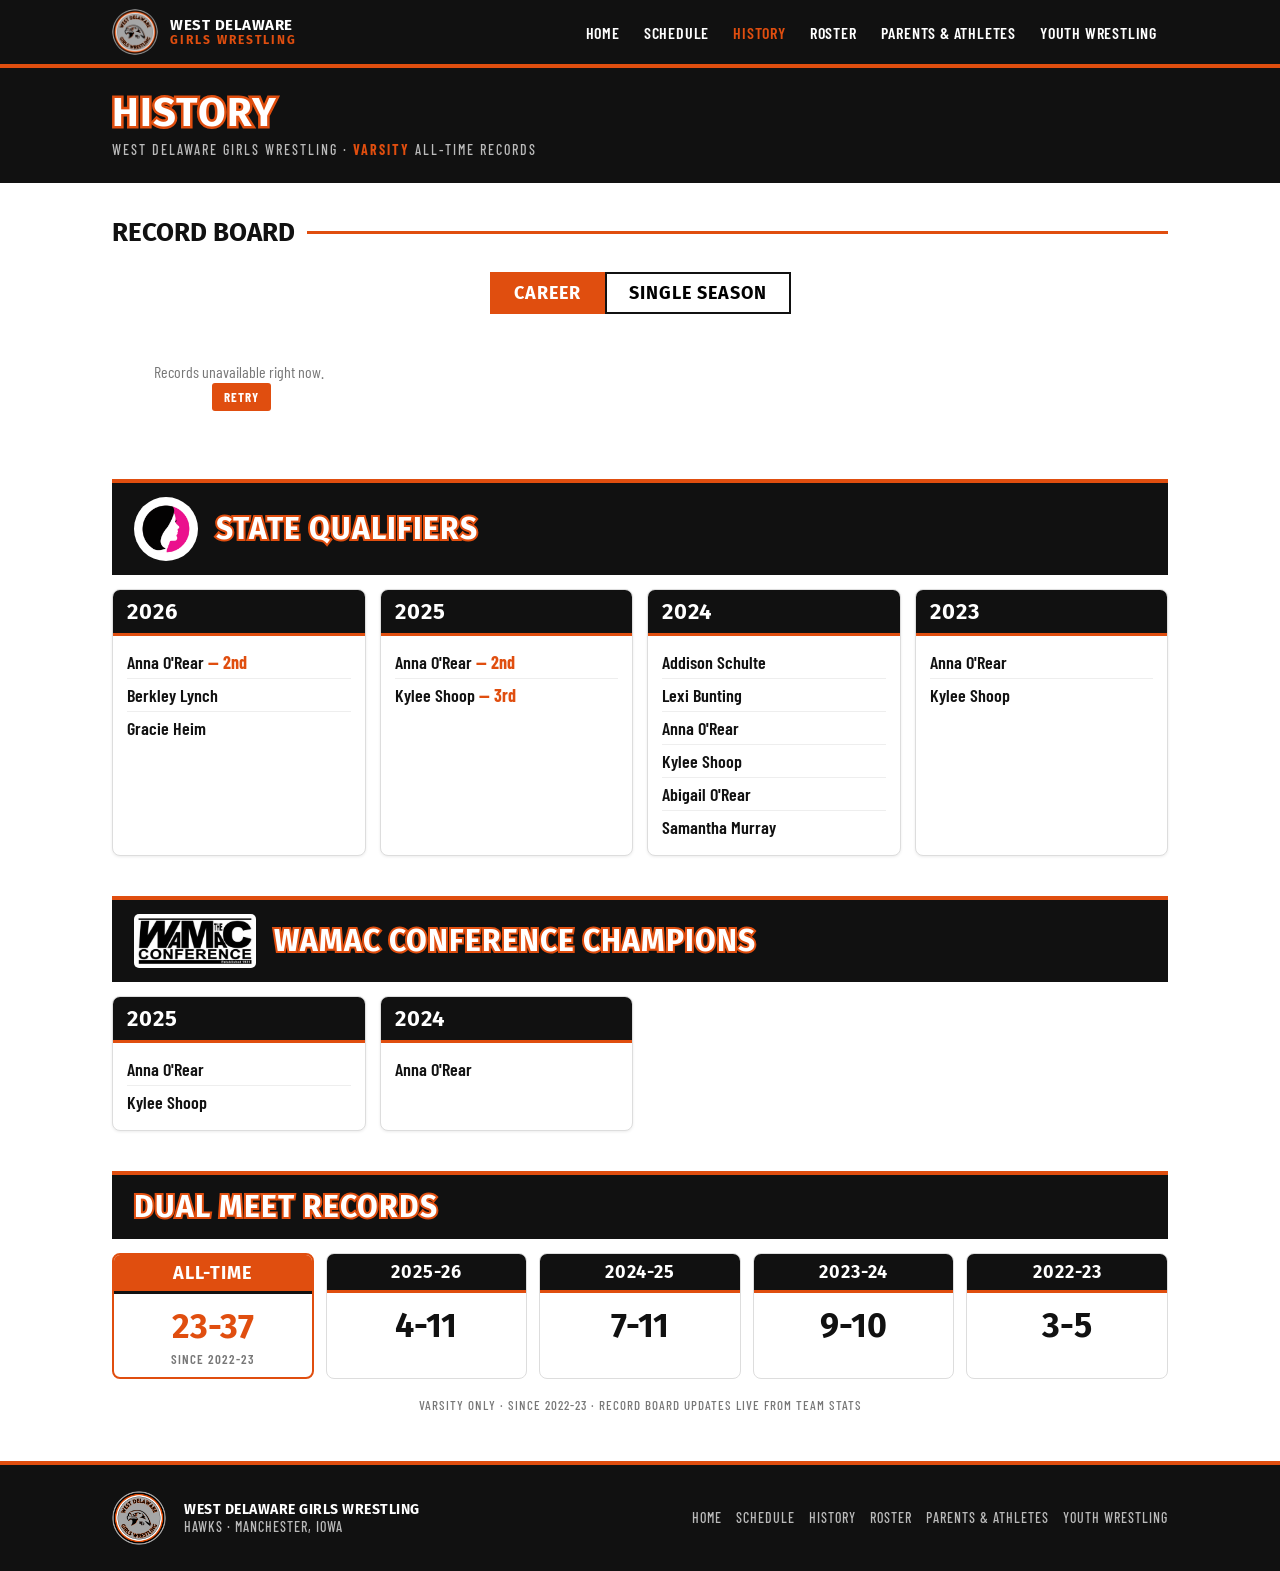
==== history.html @ 8099d7bd "Add schedule, history, roster, parents and youth pages Co-Authored-By: Claude Opus 5.5 <noreply@anth" ====
<!doctype html>
<html lang="en">
<head>
<meta charset="utf-8">
<meta name="viewport" content="width=device-width,initial-scale=1">
<title>History · West Delaware Girls Wrestling</title>
<meta name="description" content="West Delaware girls wrestling varsity record board, state qualifiers, conference champions and dual meet records.">
<link rel="icon" href="favicon.png"><link rel="apple-touch-icon" href="img/apple-touch-icon.png">
<link rel="preconnect" href="https://fonts.googleapis.com"><link rel="preconnect" href="https://fonts.gstatic.com" crossorigin>
<link href="https://fonts.googleapis.com/css2?family=Fira+Sans:wght@700;800&family=Barlow+Condensed:wght@500;600;700&family=Barlow:wght@400;500;600&display=swap" rel="stylesheet">
<link rel="stylesheet" href="css/site.css">
<style>
.tabs{display:flex;justify-content:center;margin:24px 0 18px}
.tabs button{font:700 18px var(--f-head);text-transform:uppercase;letter-spacing:1px;border:2px solid var(--k);background:#fff;padding:8px 22px;cursor:pointer}
.tabs button.on{background:var(--o);border-color:var(--o);color:#fff}
.cards{display:grid;grid-template-columns:repeat(auto-fill,minmax(240px,1fr));gap:14px}
.cd{border:2px solid var(--k);display:flex;flex-direction:column}
.cd .c{background:var(--k);color:#fff;font:700 15px var(--f-cond);letter-spacing:2px;text-transform:uppercase;padding:6px 10px;border-bottom:4px solid var(--o)}
.cd .v{font:800 56px/1 var(--f-head);color:var(--o);padding:12px 12px 2px}
.cd .nm{font:700 21px/1.15 var(--f-cond);padding:0 12px}
.cd .ss{font:500 14px var(--f-cond);color:#666;letter-spacing:1px;padding:2px 12px 12px;text-transform:uppercase}
.cd .tie{display:inline-block;background:var(--g);color:#fff;font-size:11px;padding:0 5px;margin-left:6px;border-radius:2px;vertical-align:3px}
.hb{display:flex;align-items:center;gap:18px;background:var(--k);border-top:4px solid var(--o);padding:14px 22px;margin-top:40px}
.hb img{height:64px;width:64px;background:#fff;border-radius:50%;padding:3px;flex:none}
.hb img.wml{width:auto;height:54px;border-radius:5px;padding:0}
.hb h2{margin:0;font:700 30px/36px var(--f-head);text-transform:uppercase;letter-spacing:1px;color:#fff;-webkit-text-stroke:4px var(--o);paint-order:stroke fill}
.hg{display:grid;grid-template-columns:repeat(auto-fill,minmax(230px,1fr));gap:14px;margin-top:14px}
.hy{background:#fff;border:1px solid var(--line);border-radius:8px;overflow:hidden;box-shadow:0 1px 3px rgba(0,0,0,.08)}
.hyh{background:var(--k);color:#fff;border-bottom:3px solid var(--o);font:700 22px var(--f-head);padding:8px 14px;letter-spacing:1px}
.hy ul{list-style:none;margin:0;padding:10px 14px 12px}
.hy li{font:600 18px var(--f-cond);padding:5px 0;border-bottom:1px solid #eee}
.hy li:last-child{border-bottom:0}
.pl{color:var(--o);font-weight:700}
.dg{display:grid;grid-template-columns:repeat(5,1fr);gap:12px;margin-top:14px}
.dc{border:1px solid var(--line);border-radius:8px;text-align:center;overflow:hidden}
.dc .hyh{font-size:18px;padding:7px}
.dc .wl{font:700 34px var(--f-head);padding:12px 0}
.dc.at{border:2px solid var(--o)}.dc.at .hyh{background:var(--o);border-bottom-color:var(--k)}.dc.at .wl{color:var(--o)}
.dc small{display:block;font:600 13px var(--f-cond);color:#777;margin:-8px 0 10px;letter-spacing:1px}
@media(max-width:640px){
  .hb{padding:12px 14px;gap:12px}.hb img{height:48px;width:48px}.hb img.wml{height:40px}
  .hb h2{font-size:20px;line-height:24px;-webkit-text-stroke:3px var(--o)}
  .hg{grid-template-columns:1fr 1fr;gap:10px}.hyh{font-size:18px}.hy li{font-size:16px}
  .dg{grid-template-columns:1fr 1fr}.dc.at{grid-column:1/-1}
  .cards{grid-template-columns:1fr 1fr;gap:10px}.cd .v{font-size:40px}.cd .nm{font-size:17px}.cd .c{font-size:13px;letter-spacing:1px}
}
@media(max-width:380px){.hg,.cards{grid-template-columns:1fr}}
</style>
</head>
<body>
<header class="top" id="top"></header>
<div class="tk" id="tk"></div>
<div class="hdr"><div class="wrap"><h1>History</h1><p>West Delaware Girls Wrestling · <b>Varsity</b> All-Time Records</p></div></div>

<main class="wrap">
  <div class="sec">Record Board</div>
  <div class="tabs"><button class="on" data-k="c">Career</button><button data-k="s">Single Season</button></div>
  <div id="cards" class="cards"><div class="msg" style="grid-column:1/-1">Loading records…</div></div>

  <!-- To add a year or name below, edit the lists in this file (or ask Claude). -->
  <div class="hb"><img src="img/ighsau.png" alt="IGHSAU"><h2>State Qualifiers</h2></div>
  <div class="hg">
    <div class="hy"><div class="hyh">2026</div><ul><li>Anna O'Rear <span class="pl">— 2nd</span></li><li>Berkley Lynch</li><li>Gracie Heim</li></ul></div>
    <div class="hy"><div class="hyh">2025</div><ul><li>Anna O'Rear <span class="pl">— 2nd</span></li><li>Kylee Shoop <span class="pl">— 3rd</span></li></ul></div>
    <div class="hy"><div class="hyh">2024</div><ul><li>Addison Schulte</li><li>Lexi Bunting</li><li>Anna O'Rear</li><li>Kylee Shoop</li><li>Abigail O'Rear</li><li>Samantha Murray</li></ul></div>
    <div class="hy"><div class="hyh">2023</div><ul><li>Anna O'Rear</li><li>Kylee Shoop</li></ul></div>
  </div>

  <div class="hb"><img class="wml" src="img/wamac.png" alt="WaMaC Conference"><h2>WaMaC Conference Champions</h2></div>
  <div class="hg">
    <div class="hy"><div class="hyh">2025</div><ul><li>Anna O'Rear</li><li>Kylee Shoop</li></ul></div>
    <div class="hy"><div class="hyh">2024</div><ul><li>Anna O'Rear</li></ul></div>
  </div>

  <div class="hb"><h2>Dual Meet Records</h2></div>
  <div class="dg">
    <div class="dc at"><div class="hyh">ALL-TIME</div><div class="wl">23-37</div><small>SINCE 2022-23</small></div>
    <div class="dc"><div class="hyh">2025-26</div><div class="wl">4-11</div></div>
    <div class="dc"><div class="hyh">2024-25</div><div class="wl">7-11</div></div>
    <div class="dc"><div class="hyh">2023-24</div><div class="wl">9-10</div></div>
    <div class="dc"><div class="hyh">2022-23</div><div class="wl">3-5</div></div>
  </div>
  <p class="note-live">Varsity only · Since 2022-23 · Record board updates live from team stats</p>
</main>
<footer class="foot" id="foot"></footer>

<script src="js/site.js"></script>
<script>
async function boot(){
  let rows=await wdLoad(WD.SHEETS.records,'Record Board','A2:F30');
  rows=rows.filter(r=>r[0]&&!/^Near Falls/.test(r[0]));
  const lbl=c=>String(c).replace('Near Falls - ','').replace(/^\s*Falls\s*\(\s*Pins?\s*\)\s*$/i,'Falls').replace(/^\s*Pins?\s*$/i,'Falls');
  const card=(c,v,n,s)=>{const tie=String(n).includes(' & ');return '<div class="cd"><div class="c">'+esc(lbl(c))+'</div><div class="v">'+esc(v)+'</div><div class="nm">'+esc(fl(n)).replace(/ &amp; /g,'<br>')+(tie?'<span class="tie">TIE</span>':'')+'</div><div class="ss">'+esc(s)+'</div></div>'};
  const el=document.getElementById('cards');
  const show=k=>{el.innerHTML=rows.map(r=>k==='c'?card(r[0],r[2],r[1],'Career'):card(r[0],r[4],r[3],String(r[3]).includes('(')?'Single season':r[5]+' season')).join('')};
  show('c');
  document.querySelectorAll('.tabs button').forEach(b=>b.onclick=()=>{document.querySelectorAll('.tabs button').forEach(x=>x.classList.toggle('on',x===b));show(b.dataset.k)});
}
boot().catch(()=>wdRetry('cards','Records unavailable right now.',boot));
</script>
</body>
</html>
---- css/site.css ----
/* West Delaware Girls Wrestling — shared styles
   Brand: Orange #E04E0F · Black #111 · Gray #A6A6A6 · White */
:root{
  --o:#E04E0F;--o-dk:#c24009;--k:#111;--g:#A6A6A6;--lg:#F2F2F2;--w:#fff;
  --ink:#111;--muted:#666;--line:#ddd;--tint:#FFF3EC;
  --max:1100px;--gut:22px;
  --f-head:'Fira Sans',Arial,sans-serif;
  --f-cond:'Barlow Condensed',Arial,sans-serif;
  --f-body:Barlow,Arial,sans-serif;
}
*{box-sizing:border-box}
html{-webkit-text-size-adjust:100%}
body{margin:0;background:#fff;color:var(--ink);font-family:var(--f-body);font-size:16px;line-height:1.45}
img{max-width:100%}
a{color:var(--o)}
.wrap{max-width:var(--max);margin:0 auto;padding:0 var(--gut)}
.msg{padding:28px;text-align:center;font-family:var(--f-cond);color:#777;font-size:16px}
.msg button{margin-left:6px;background:var(--o);color:#fff;border:0;border-radius:3px;padding:6px 12px;font:700 13px var(--f-cond);letter-spacing:1px;text-transform:uppercase;cursor:pointer}
.sr{position:absolute;width:1px;height:1px;overflow:hidden;clip:rect(0 0 0 0)}

/* ---------- top bar + nav ---------- */
.top{background:var(--k);position:sticky;top:0;z-index:40;border-bottom:4px solid var(--o)}
.top .wrap{display:flex;align-items:center;gap:14px;height:64px}
.brand{display:flex;align-items:center;gap:12px;text-decoration:none;color:#fff;flex:none}
.brand img{width:46px;height:46px;border-radius:50%}
.brand span{font:700 15px/1.05 var(--f-head);text-transform:uppercase;letter-spacing:.5px}
.brand span b{display:block;color:var(--o);font-size:12px;letter-spacing:2px}
.nav{margin-left:auto;display:flex;gap:2px}
.nav a{color:#fff;text-decoration:none;font:600 16px var(--f-cond);letter-spacing:.8px;text-transform:uppercase;padding:8px 11px;border-radius:3px}
.nav a:hover{background:#2a2a2a}
.nav a[aria-current=page]{color:var(--o)}
.menu{display:none;margin-left:auto;background:none;border:0;color:#fff;padding:8px;cursor:pointer}
.menu svg{display:block}
@media(max-width:860px){
  .menu{display:block}
  .nav{display:none;position:absolute;left:0;right:0;top:68px;background:var(--k);flex-direction:column;padding:6px 0 12px;border-bottom:4px solid var(--o);box-shadow:0 10px 20px rgba(0,0,0,.3)}
  .nav.open{display:flex}
  .nav a{padding:12px var(--gut);font-size:19px;border-radius:0}
}

/* ---------- page title bar ---------- */
.hdr{background:var(--k);color:#fff;padding:22px 0 24px}
.hdr h1{margin:0;font:700 40px/46px var(--f-head);letter-spacing:1px;text-transform:uppercase;color:#fff;-webkit-text-stroke:5px var(--o);paint-order:stroke fill}
.hdr p{margin:6px 0 0;font:500 14px/1.2 var(--f-cond);letter-spacing:2px;text-transform:uppercase;color:#bbb}
.hdr p b{color:var(--o)}
@media(max-width:640px){.hdr{padding:16px 0 18px}.hdr h1{font-size:28px;line-height:33px;-webkit-text-stroke:4px var(--o)}.hdr p{font-size:12px}}

/* ---------- section headings ---------- */
.sec{font:700 26px var(--f-head);text-transform:uppercase;margin:34px 0 14px;display:flex;align-items:center;gap:12px}
.sec:after{content:"";flex:1;height:3px;background:var(--o)}
.sec small{font:600 18px var(--f-cond);color:var(--muted);text-transform:none}
.sec a{order:2;font:700 14px var(--f-cond);letter-spacing:1px;text-decoration:none;white-space:nowrap}
@media(max-width:640px){.sec{font-size:21px;margin:26px 0 12px}}

/* ---------- buttons ---------- */
.btn{display:inline-block;font:800 18px var(--f-head);text-transform:uppercase;letter-spacing:1px;color:#fff;background:var(--o);border-radius:6px;text-decoration:none;padding:14px 28px;box-shadow:0 2px 6px rgba(0,0,0,.25);border:0;cursor:pointer}
.btn:hover{background:var(--o-dk)}
.btn.big{font-size:24px;padding:18px 44px}
.btn.ghost{background:#fff;color:var(--o);border:2px solid var(--o);box-shadow:none}
.btn.ghost:hover{background:var(--o);color:#fff}
@media(max-width:640px){.btn.big{font-size:20px;padding:16px 30px}}

/* ---------- small link chips (GoBound / Directions) ---------- */
.lk{display:flex;gap:8px;flex-wrap:wrap;margin-top:8px}
.lk a{display:inline-block;border:2px solid var(--o);color:var(--o);background:#fff;font:700 13px var(--f-cond);letter-spacing:1px;text-transform:uppercase;padding:3px 10px;border-radius:3px;text-decoration:none}
.lk a:hover{background:var(--o);color:#fff}
.tag{display:inline-block;background:var(--o);color:#fff;font:700 12px var(--f-cond);padding:0 6px;border-radius:2px;margin-right:4px;letter-spacing:.5px}

/* ---------- news ticker ---------- */
.tk{display:none;align-items:stretch;background:var(--k);color:#fff;height:46px;overflow:hidden;font-family:var(--f-cond);text-transform:uppercase;border-bottom:1px solid #333}
.tk.on{display:flex}
.tk .lbl{flex:none;display:flex;align-items:center;padding:0 16px;background:var(--o);font:700 15px var(--f-head);letter-spacing:1px;position:relative;z-index:2}
.tk .lbl:after{content:"";position:absolute;right:-12px;top:0;border-left:12px solid var(--o);border-top:23px solid transparent;border-bottom:23px solid transparent}
.tk .vp{flex:1;overflow:hidden;position:relative;display:flex;align-items:center;-webkit-mask:linear-gradient(90deg,transparent 0,#000 24px,#000 calc(100% - 24px),transparent);mask:linear-gradient(90deg,transparent 0,#000 24px,#000 calc(100% - 24px),transparent)}
.tk .track{display:flex;white-space:nowrap;will-change:transform;animation:tkmv var(--d,40s) linear infinite}
.tk .vp:hover .track,.tk .vp.hold .track{animation-play-state:paused}
@keyframes tkmv{from{transform:translateX(0)}to{transform:translateX(-50%)}}
.tk .it{display:inline-flex;align-items:center;gap:10px;padding:0 26px;font-size:18px;font-weight:600;letter-spacing:.8px}
.tk .it:after{content:"";width:6px;height:6px;background:var(--o);transform:rotate(45deg);margin-left:26px}
.tk .tg{font:700 11px var(--f-head);letter-spacing:1.2px;color:var(--o);border:1.5px solid var(--o);border-radius:3px;padding:2px 6px;line-height:1}
.tk .fade .track{animation:none;transform:none;width:100%}
.tk .fade .it{position:absolute;inset:0;justify-content:center;opacity:0;transition:opacity .6s;white-space:normal;text-align:center;font-size:15px;line-height:1.15;padding:0 14px}
.tk .fade .it:after{display:none}
.tk .fade .it.cur{opacity:1}
@media(max-width:640px){.tk{height:auto;min-height:52px}.tk .lbl{font-size:12px;padding:0 10px}.tk .lbl:after{border-top-width:26px;border-bottom-width:26px}}

/* ---------- footer ---------- */
.foot{background:var(--k);color:#bbb;margin-top:48px;border-top:4px solid var(--o);padding:26px 0;font:500 14px var(--f-cond);letter-spacing:1px;text-transform:uppercase}
.foot .wrap{display:flex;gap:18px;align-items:center;flex-wrap:wrap}
.foot img{width:54px;height:54px;border-radius:50%}
.foot b{color:#fff;font-family:var(--f-head);letter-spacing:.5px}
.foot nav{margin-left:auto;display:flex;gap:14px;flex-wrap:wrap}
.foot nav a{color:#bbb;text-decoration:none}
.foot nav a:hover{color:var(--o)}
.note-live{font:500 13px var(--f-cond);color:#777;letter-spacing:1px;text-transform:uppercase;text-align:center;margin-top:18px}
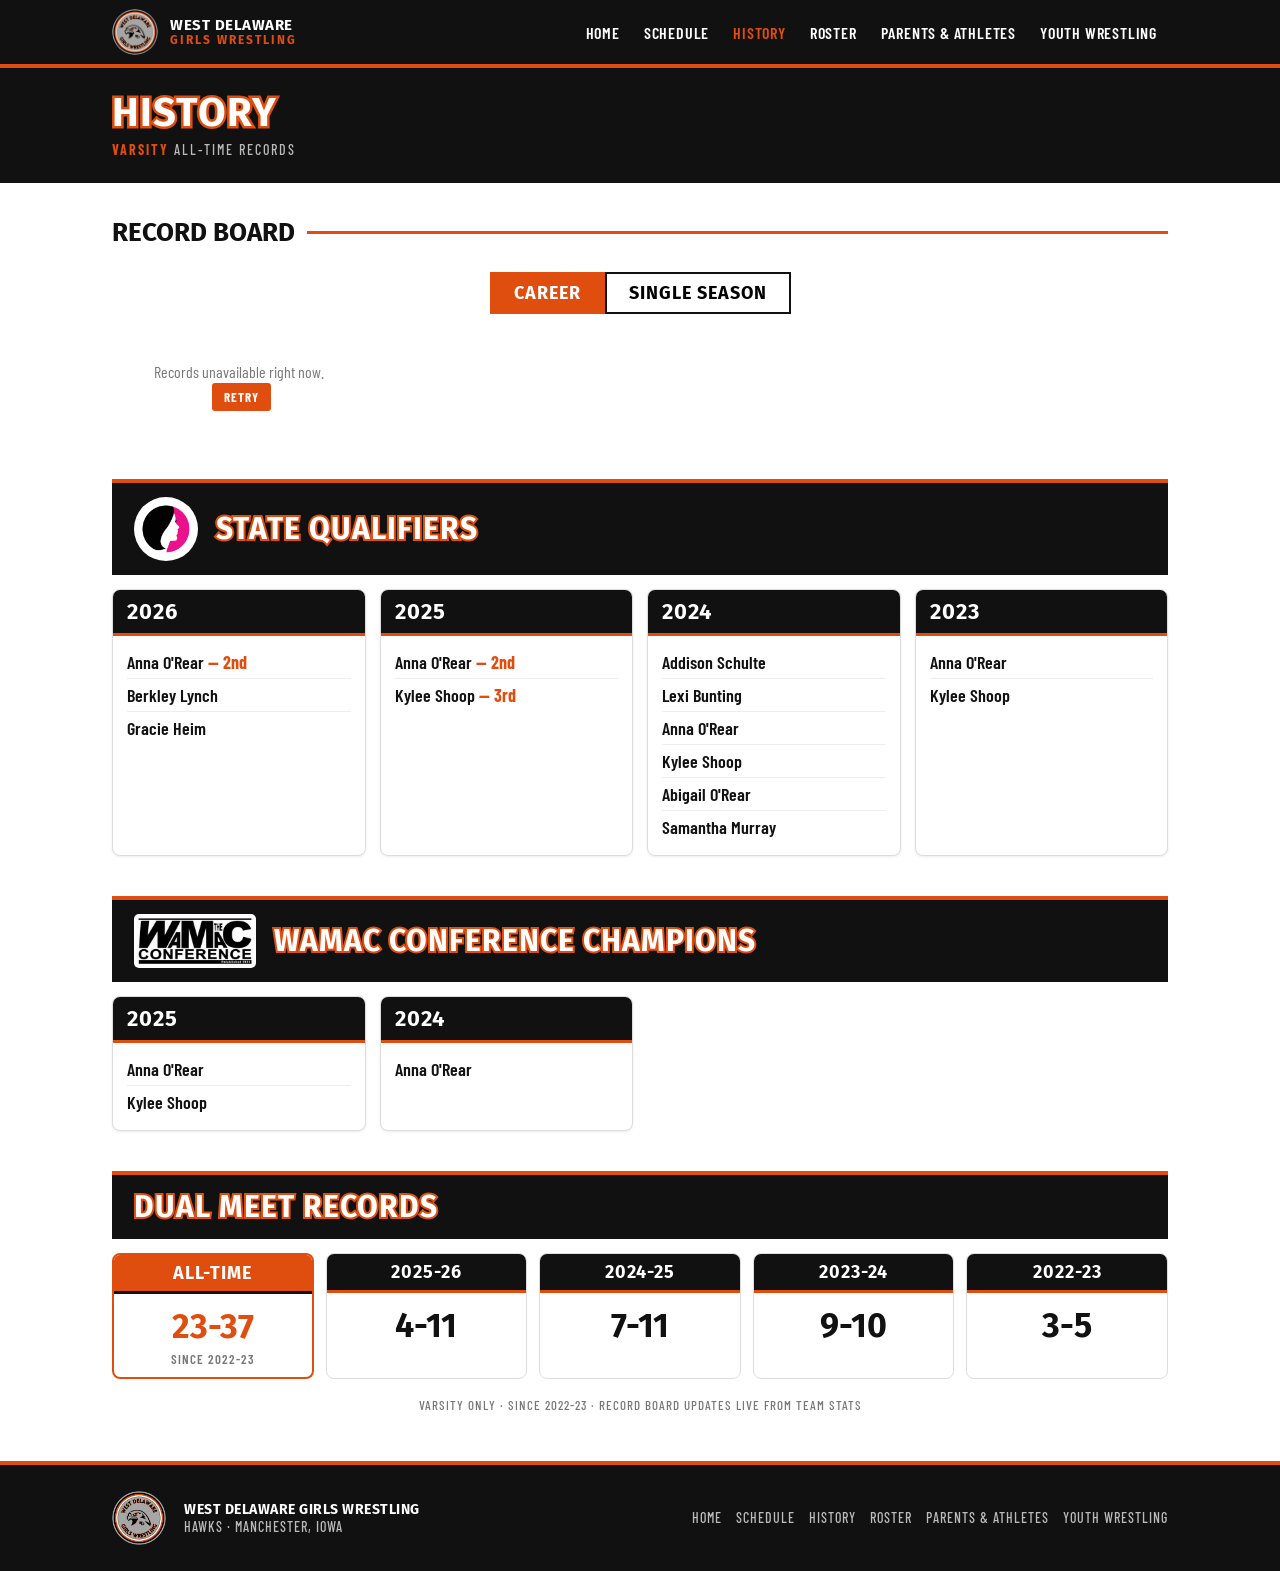
==== commit 4f14ae99: "Trim duplicate links and labels; label the two Heja codes Co-Authored-By: Claude Opus 5.5 <noreply@a" ====
--- a/history.html
+++ b/history.html
@@ -50,7 +50,7 @@
 <body>
 <header class="top" id="top"></header>
 <div class="tk" id="tk"></div>
-<div class="hdr"><div class="wrap"><h1>History</h1><p>West Delaware Girls Wrestling · <b>Varsity</b> All-Time Records</p></div></div>
+<div class="hdr"><div class="wrap"><h1>History</h1><p><b>Varsity</b> All-Time Records</p></div></div>
 
 <main class="wrap">
   <div class="sec">Record Board</div>
